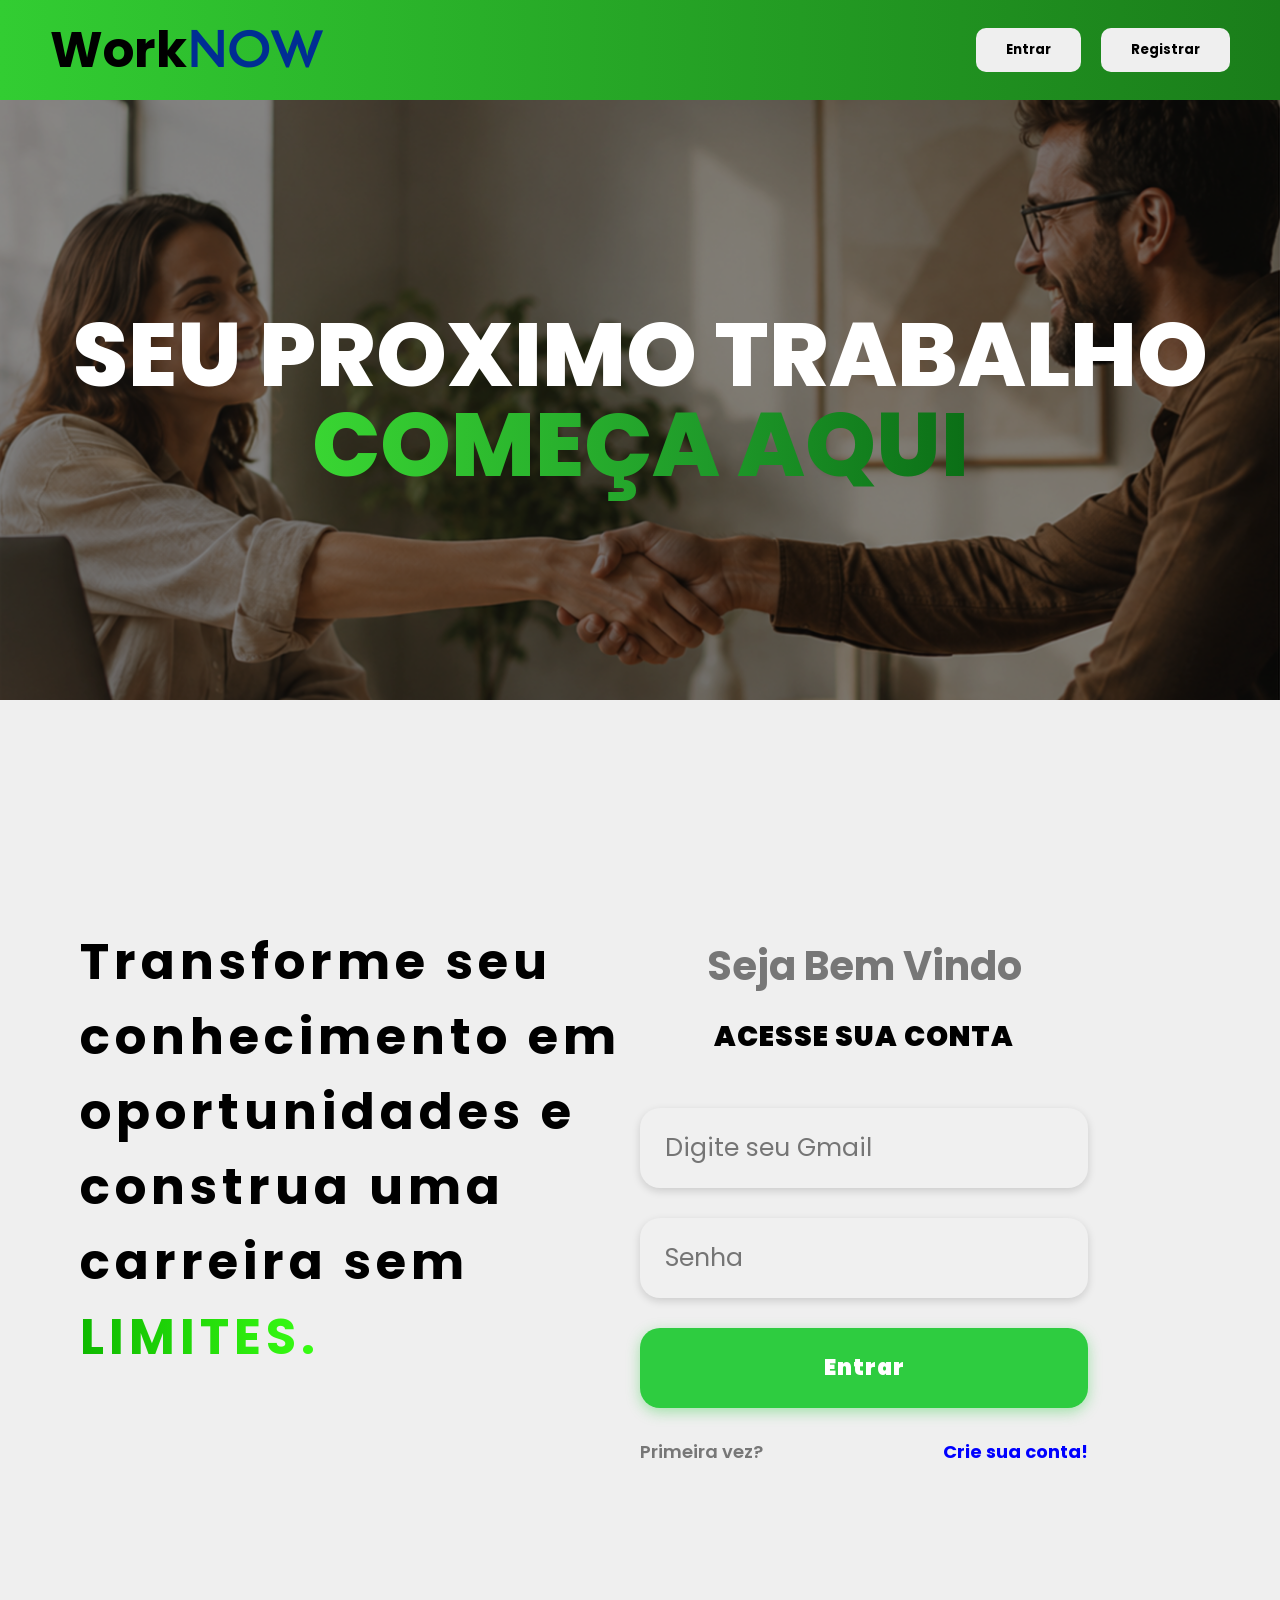
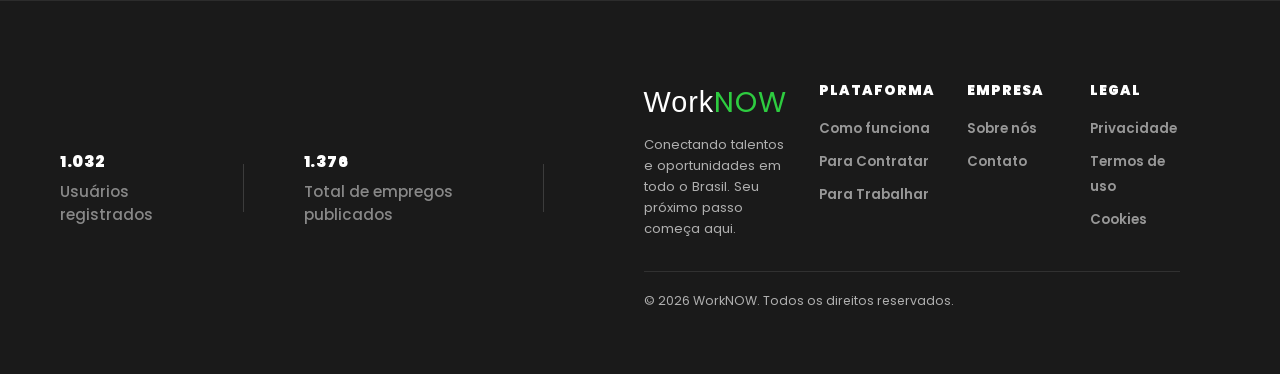
==== LOGIN/index.html @ 8dc6ed67 "Tela_Login(pronto)" ====
<!DOCTYPE html>
<html lang="pt-br">
<head>
    <meta charset="UTF-8">
    <meta name="viewport" content="width=device-width, initial-scale=1.0">
    <title>WorkNOW</title>
    <link rel="stylesheet" href="style.css">
    <link rel="icon" type="image/png" href="./img/logo.png">
</head>
<body>
    <header id="#index.html">
        <h1> <span class="logo-work">Work</span><span class="logo-now">NOW</span></h1>
        <nav>
            <a href="#conta"><button>Entrar</button></a>
            <a href="/cadastro/login.html"><button>Registrar</button></a>
        </nav>
    </header>
    <!--img de fundo-->
    <section class="trabai">
        <div class="sla-overlay">
            <h2>
            SEU PROXIMO TRABALHO <br>
            <span>COMEÇA AQUI</span>
            </h2>
        </div>
    </section>
  
    <main>

        <section class="left-side">
            <p>
                Transforme seu conhecimento em oportunidades e construa uma carreira sem
                <span>LIMITES.</span>
            </p>
        </section>
<!--LOGINNNNNNNN-->
        <section class="right-side">

            <h3 id="conta">Seja Bem Vindo</h3>
            <h1 >ACESSE SUA CONTA</h1>

            <form  action="/Tela_Dashboard/dashboard_trabaio.html" method="GET">

                <input type="email" name="email" id="email" placeholder="Digite seu Gmail" required >

                <input type="password" name="senha" id="senha" placeholder="Senha" required>

                <input type="submit" id="Entrar" value="Entrar">

                <div class="register">
                    <span>Primeira vez?</span>
                    <a href="/cadastro/login.html">Crie sua conta!</a>
                </div>

            </form>

        </section>

    
    
    </main>
<!-- STATS -->
    <section class="stats">
        <div class="stat">
            <span class="stat-number" data-target="1500">0</span>
            <span class="stat-label">Usuários registrados</span>
        </div>
 
        <div class="stat-divider"></div>
 
        <div class="stat">
            <span class="stat-number" data-target="2000">0</span>
            <span class="stat-label">Total de empregos publicados</span>
        </div>
 
        <div class="stat-divider"></div>
<!--FOTEERRRRRR-->
    <footer>
        <div class="footer-inner">
    <div class="footer-top">
      <div class="footer-brand">
        <div class="f-logo">Work<span>NOW</span></div>
        <p data-i18n="footer.desc">Conectando talentos e oportunidades em todo o Brasil. Seu próximo passo começa aqui.</p>
      </div>
 
      <div class="footer-col">
        <h4 data-i18n="footer.col1.title">Plataforma</h4>
        <ul>
          <li><a href="#" data-i18n="footer.col1.l1">Como funciona</a></li>
          <li><a href="#" data-i18n="footer.col1.l2">Para Contratar</a></li>
          <li><a href="#" data-i18n="footer.col1.l3">Para Trabalhar</a></li>
        </ul>
      </div>
 
      <div class="footer-col">
        <h4 data-i18n="footer.col2.title">Empresa</h4>
        <ul>
          <li><a href="#" data-i18n="footer.col2.l1">Sobre nós</a></li>
          <li><a href="#" data-i18n="footer.col2.l4">Contato</a></li>
        </ul>
      </div>
 
      <div class="footer-col">
        <h4 data-i18n="footer.col3.title">Legal</h4>
        <ul>
          <li><a href="#" data-i18n="footer.col3.l1">Privacidade</a></li>
          <li><a href="#" data-i18n="footer.col3.l2">Termos de uso</a></li>
          <li><a href="#" data-i18n="footer.col3.l3">Cookies</a></li>
        </ul>
      </div>
    </div>
 
    <div class="footer-bottom">
      <span data-i18n="footer.copy">© 2026 WorkNOW. Todos os direitos reservados.</span>
    </div>
  </div>
    </footer>

    <script src="work.js"></script>
</body>
</html>
---- LOGIN/style.css ----
@import url("https://fonts.googleapis.com/css2?family=Poppins:wght@400;600;700;800&family=Spinnaker&display=swap");
 
* {
    margin: 0;
    padding: 0;
    box-sizing: border-box;
    font-family: "Poppins", sans-serif;
   
}
 
body {
    background: #efefef;
}
 
/* ─── HEADER ─── */
header {
    height: 100px;
    position: fixed;
    top: 0;
    left: 0;
    right: 0;
    background: linear-gradient(to left, #1a7d1a, #32cd32);
    display: flex;
    justify-content: space-between;
    align-items: center;
    padding: 0 50px;
    z-index: 100;
}
 
header button:hover {
    background: #111;
    color: #fff;
}
 
header h1 {
    font-size: 50px;
}
 
header span {
    color: #0037ff;
}
 
nav {
    display: flex;
    gap: 20px;
    align-items: center;
}
 
nav button {
    border: none;
    padding: 12px 30px;
    border-radius: 10px;
    font-weight: bold;
    cursor: pointer;
}
/*Imagem de fundo*/
.trabai{
     height: 600px;

    background-image: url('/img/trabai\ \(1\).png');
    background-size: cover;
    background-position: center;
    margin-top: 100px;

    display: flex;
    align-items: center;
    justify-content: center;

    position: relative;
}
.trabai::before{
    content: "";
    position: absolute;
    inset: 0;

    background: rgba(0,0,0,0.45);
}

.sla-overlay{
    position: relative;
    z-index: 1;

    text-align: center;
    color: white;
}

.sla-overlay h2{
    font-size: 90px;
    line-height: 1;
    font-weight: 800;
}

.sla-overlay span{
    font-size: 90px;
    line-height: 1;
    font-weight: 800;
    background: linear-gradient(to left, #0b6e16 0%, #1f9b2a 40%, #39d632 100%);
    -webkit-background-clip: text;
    -webkit-text-fill-color: transparent;
    background-clip: text;
}
 
/* ─── MAIN ─── */
main {
    margin-top: 100px;
    min-height: calc(100vh - 100px);
    display: flex;
    
    align-items: center;
    padding: 50px 80px;
}
 
/* LOGO FONTE */
.logo-work {
    font-family: 'Poppins', sans-serif;
    color: black;
    font-weight: 700;
}
 
.logo-now {
    font-family: 'Spinnaker', sans-serif;
    color: #002E93;
}
 
/* ─── ESQUERDA ─── */
.left-side {
    width: 50%;
}
 
.left-side p {
    padding-bottom: 100px;
    font-size: 50px;
    letter-spacing: 5px;
    font-weight: bold;
}
 
.left-side p span {
    background: linear-gradient(90deg, #0fb900, #39ff14);
    background-clip: text;
    -webkit-text-fill-color: transparent;
}
 
/* ─── DIREITA ─── */
.right-side {
    width: 40%;
}
 
.right-side h3 {
    text-align: center;
    color: #777;
    font-size: 40px;
    font-weight: 700;
}
 
.right-side h1 {
    text-align: center;
    margin-top: 20px;
    font-size: 28px;
    font-weight: 900;
    letter-spacing: 1px;
}
 
form {
    margin-top: 50px;
    display: flex;
    flex-direction: column;
    gap: 30px;
}
 
input[type="email"],
input[type="password"] {
    height: 80px;
    border: none;
    border-radius: 20px;
    padding: 0 25px;
    font-size: 25px;
    background: #f0f0f0;
    box-shadow: 0 3px 8px rgba(0, 0, 0, .15);
    outline: none;
    transition: box-shadow 0.2s, background 0.2s;
}
 
input[type="email"]:focus,
input[type="password"]:focus {
    background: #e8e8e8;
    box-shadow: 0 0 0 3px rgba(46, 204, 64, 0.3);
}
 
input[type="submit"] {
    height: 80px;
    border: none;
    border-radius: 20px;
    padding: 0 25px;
    font-size: 22px;
    font-weight: 900;
    letter-spacing: 1px;
    cursor: pointer;
    background: #2ecc40;
    color: #fff;
    box-shadow: 0 4px 14px rgba(46, 204, 64, 0.4);
    transition: background 0.2s, transform 0.15s, box-shadow 0.2s;
}
 
input[type="submit"]:hover {
    background: #27b838;
    transform: translateY(-2px);
    box-shadow: 0 6px 20px rgba(46, 204, 64, 0.45);
}
 
input[type="submit"]:active {
    transform: translateY(0);
}
 
.register {
    display: flex;
    justify-content: space-between;
    font-size: 18px;
    color: #777;
    font-weight: 600;
}
 
.register a {
    text-decoration: none;
    color: blue;
    font-weight: 700;
}
 
.register a:hover {
    text-decoration: underline;
}
 
/* ─── FOOTER ─── */
:root {
    --green: #2ecc40;
    --white: #fff;
}
 
footer {
    background: var(--dark);
    color: rgba(255, 255, 255, 0.65);
    padding: 40px 40px 24px;
    font-family: 'Nunito', sans-serif;
}
 
.footer-inner {
    max-width: 1100px;
    margin: 0 auto;
}
 
.footer-top {
    display: grid;
    grid-template-columns: 1.4fr 1fr 1fr 1fr;
    gap: 32px;
    padding-bottom: 32px;
    border-bottom: 1px solid rgba(255, 255, 255, 0.1);
}
 
.footer-brand .f-logo {
    font-family: 'Bebas Neue', sans-serif;
    font-size: 1.8rem;
    color: var(--white);
    letter-spacing: 1px;
    margin-bottom: 10px;
}
 
.footer-brand .f-logo span {
    color: var(--green);
}
 
.footer-brand p {
    font-size: 0.82rem;
    line-height: 1.6;
    max-width: 200px;
}
 
.footer-col h4 {
    color: var(--white);
    font-size: 0.85rem;
    font-weight: 900;
    text-transform: uppercase;
    letter-spacing: 1px;
    margin-bottom: 14px;
}
 
.footer-col ul {
    list-style: none;
    padding: 0;
    margin: 0;
}
 
.footer-col ul li {
    margin-bottom: 8px;
}
 
.footer-col ul li a {
    color: rgba(255, 255, 255, 0.55);
    text-decoration: none;
    font-size: 0.84rem;
    font-weight: 600;
    transition: color 0.18s;
}
 
.footer-col ul li a:hover {
    color: var(--green);
}
 
.footer-bottom {
    display: flex;
    justify-content: space-between;
    align-items: center;
    padding-top: 20px;
    font-size: 0.78rem;
    flex-wrap: wrap;
    gap: 8px;
}
 
.footer-bottom a {
    color: rgba(255, 255, 255, 0.45);
    text-decoration: none;
}
 
.footer-bottom a:hover {
    color: var(--green);
}
 
/* ─── STATS ─── */
.stats {
    display: flex;
    align-items: center;
    gap: 60px;
    background: #1a1a1a;
    padding: 40px 60px;
    border-top: 1px solid rgba(255, 255, 255, 0.08);
}
 
.stat {
    display: flex;
    flex-direction: column;
    gap: 6px;
}
 
.stat-number {
    font-size: 1rem;
    font-weight: 900;
    color: #fff;
    letter-spacing: 0.5px;
}
 
.stat-label {
    font-size: 0.95rem;
    font-weight: 500;
    color: #888;
}
 
.stat-divider {
    width: 1px;
    height: 48px;
    background: rgba(255, 255, 255, 0.15);
}

 
/*  RESPONSIVO — TABLET  (≤ 1024px) */
@media (max-width: 1024px) {
    header {
        height: 80px;
        padding: 0 30px;
    }
 
    header h1 {
        font-size: 36px;
    }
 
    nav button {
        padding: 10px 20px;
        font-size: 14px;
    }

    .trabai{
        margin-top: 80px;
    }
 
    main {
        margin-top: 0;
        padding: 40px 40px;
        flex-direction: column;
        align-items: flex-start;
        gap: 60px;
        min-height: unset;
    }
 
    .left-side,
    .right-side {
        width: 100%;
    }
 
    .left-side h2,
    .left-side h2 span {
        font-size: 70px;
    }
 
    .left-side p {
        font-size: 32px;
        padding-bottom: 30px;
        margin-top: 20px;
        letter-spacing: 2px;
    }
 
    .right-side h3 {
        font-size: 30px;
    }
 
    .stats {
        gap: 30px;
        padding: 30px 40px;
        flex-wrap: wrap;
    }
}

/* ─── RESPONSIVO MOBILE─── */
@media (max-width: 768px) {

    /* Header */
    header {
        height: 65px;
        padding: 0px 20px;
    }
 
    header h1 {
        font-size: 26px;
    }
 
    nav {
        gap: 8px;
        flex-wrap: wrap;
    }
 
    nav button {
        padding: 6px 12px;
        font-size: 13px;
        border-radius: 8px;
    }

    /*Bannar*/
    .trabai{
        height: 280px;
        margin-top: 64px;
    }

    .sla-overlay h2,
    .sla-overlay span {
        font-size:  clamp(28px, 8vw, 44px);
    }

    /* Main */
    main {
        margin-top: 0;
        padding: 30px 16px;
        gap: 40px;
    }
 
    .left-side,
    .right-side {
        width: 100%;
    }

 
    .left-side p {
        font-size: clamp(28px, 9vw, 40px);
        letter-spacing: 1px;
        padding-bottom: 0;
        text-align: center;
        
    }
 
    /* Form / login */
    .right-side h3 {
        font-size: 22px;
    }
 
    .right-side h1 {
        font-size: 18px;
    }
 
    form {
        margin-top: 24px;
        gap: 18px;
    }
 
    input[type="email"],
    input[type="password"] {
        height: 56px;
        font-size: 16px;
        border-radius: 14px;
    }
 
    input[type="submit"] {
        height: 56px;
        font-size: 16px;
        border-radius: 14px;
    }
 
    .register {
        font-size: 15px;
        flex-direction: column;
        gap: 6px;
        align-items: center;
    }
 
    /* Footer */
    footer {
        padding: 28px 16px 16px;
    }
 
    .footer-top {
        grid-template-columns: 1fr 1fr;
        gap: 20px;
    }
 
    .footer-bottom {
        flex-direction: column;
        align-items: flex-start;
        gap: 6px;
    }
 
    /* Stats */
    .stats {
        flex-direction: column;
        align-items: flex-start;
        gap: 16px;
        padding: 24px 16px;
    }
 
    .stat-divider {
        display: none;
    }
}
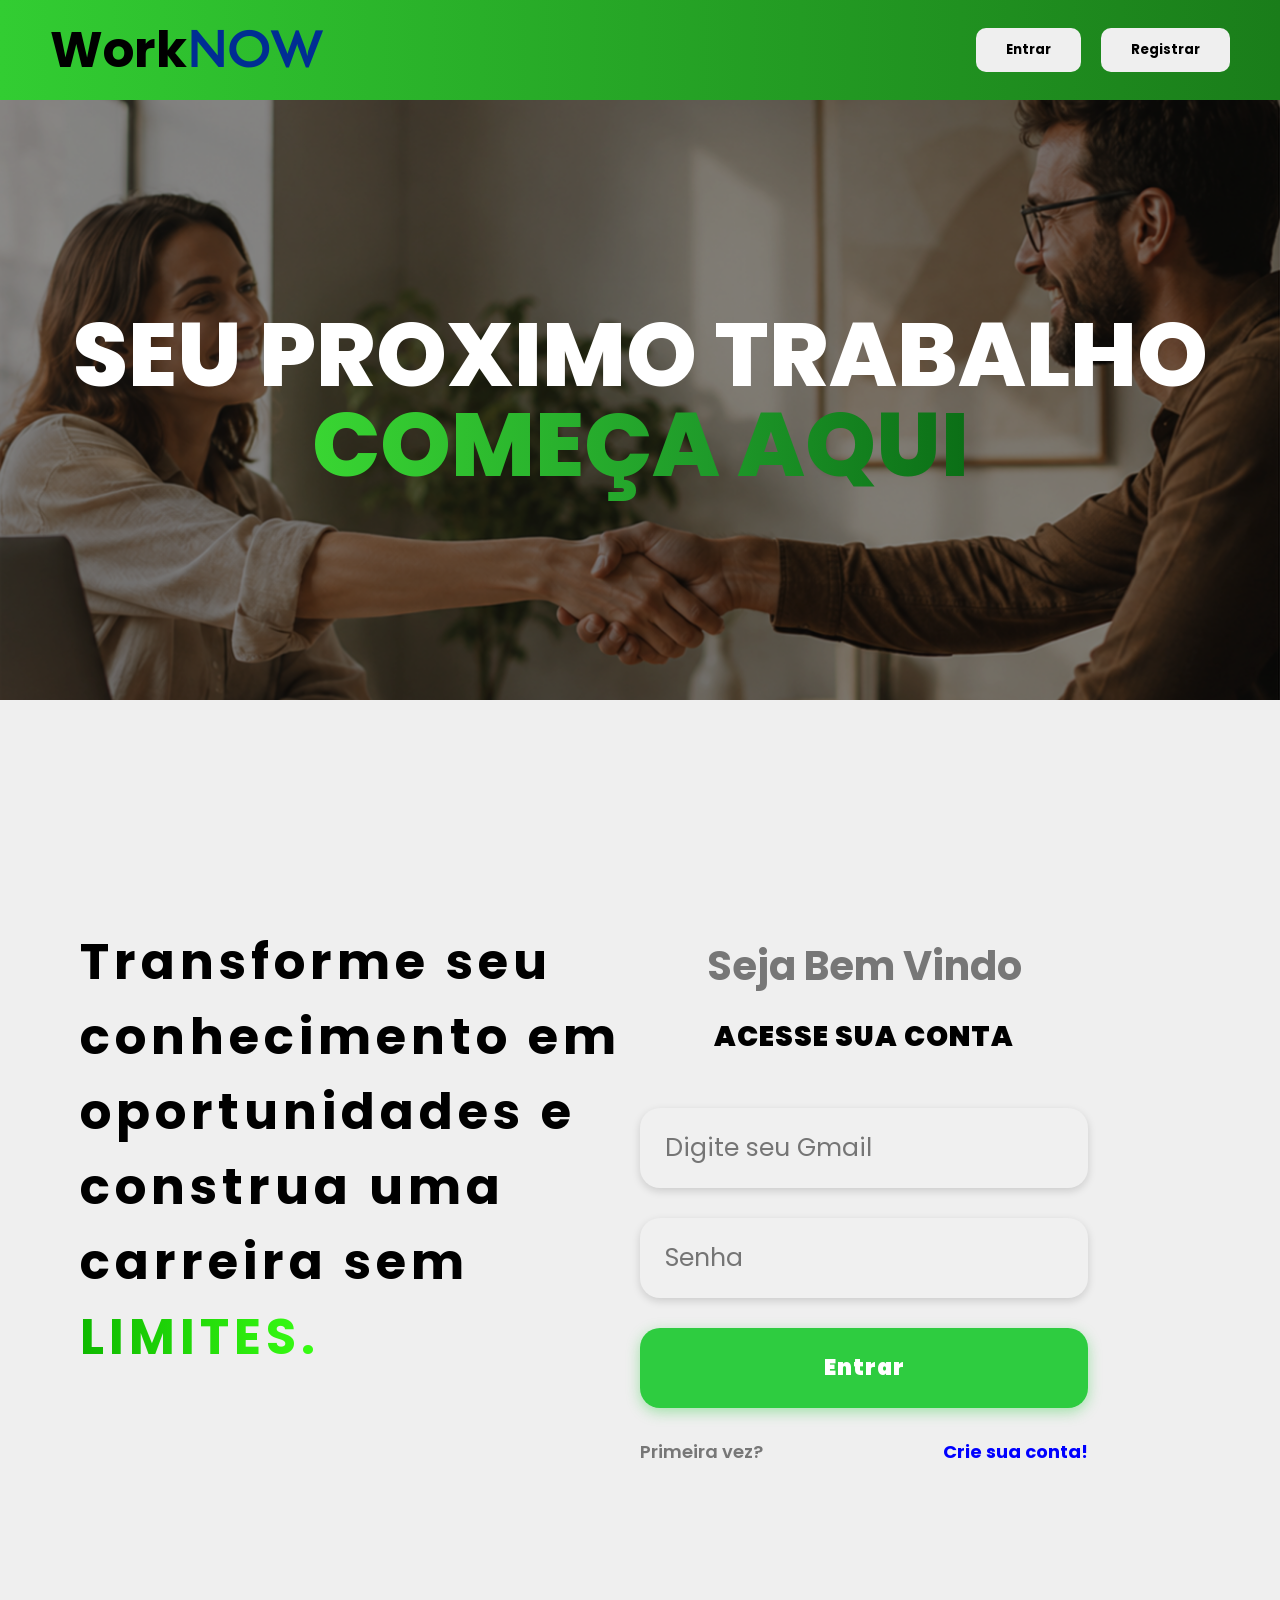
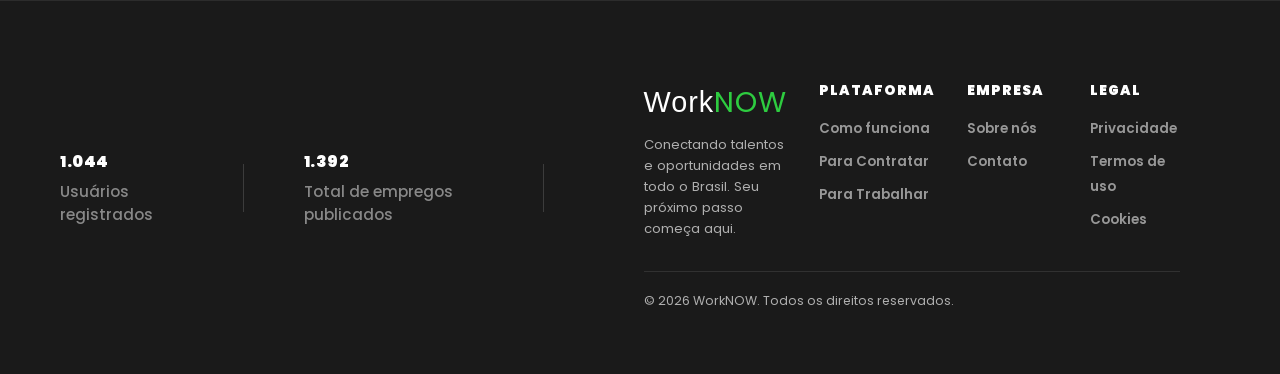
==== commit 0f5c01a8: "Tela Login/Inical (pronto)" ====
--- a/LOGIN/index.html
+++ b/LOGIN/index.html
@@ -5,14 +5,14 @@
     <meta name="viewport" content="width=device-width, initial-scale=1.0">
     <title>WorkNOW</title>
     <link rel="stylesheet" href="style.css">
-    <link rel="icon" type="image/png" href="./img/logo.png">
+    <link rel="icon" type="image/png" href="../img/logo.png">
 </head>
 <body>
     <header id="#index.html">
         <h1> <span class="logo-work">Work</span><span class="logo-now">NOW</span></h1>
         <nav>
             <a href="#conta"><button>Entrar</button></a>
-            <a href="/cadastro/login.html"><button>Registrar</button></a>
+            <a href="../cadastro/login.html"><button>Registrar</button></a>
         </nav>
     </header>
     <!--img de fundo-->
@@ -39,7 +39,7 @@
             <h3 id="conta">Seja Bem Vindo</h3>
             <h1 >ACESSE SUA CONTA</h1>
 
-            <form  action="/Tela_Dashboard/dashboard_trabaio.html" method="GET">
+            <form  action="../Tela_Dashboard/dashboard_trabaio.html" method="GET">
 
                 <input type="email" name="email" id="email" placeholder="Digite seu Gmail" required >
 
@@ -49,7 +49,7 @@
 
                 <div class="register">
                     <span>Primeira vez?</span>
-                    <a href="/cadastro/login.html">Crie sua conta!</a>
+                    <a href="../cadastro/login.html">Crie sua conta!</a>
                 </div>
 
             </form>
